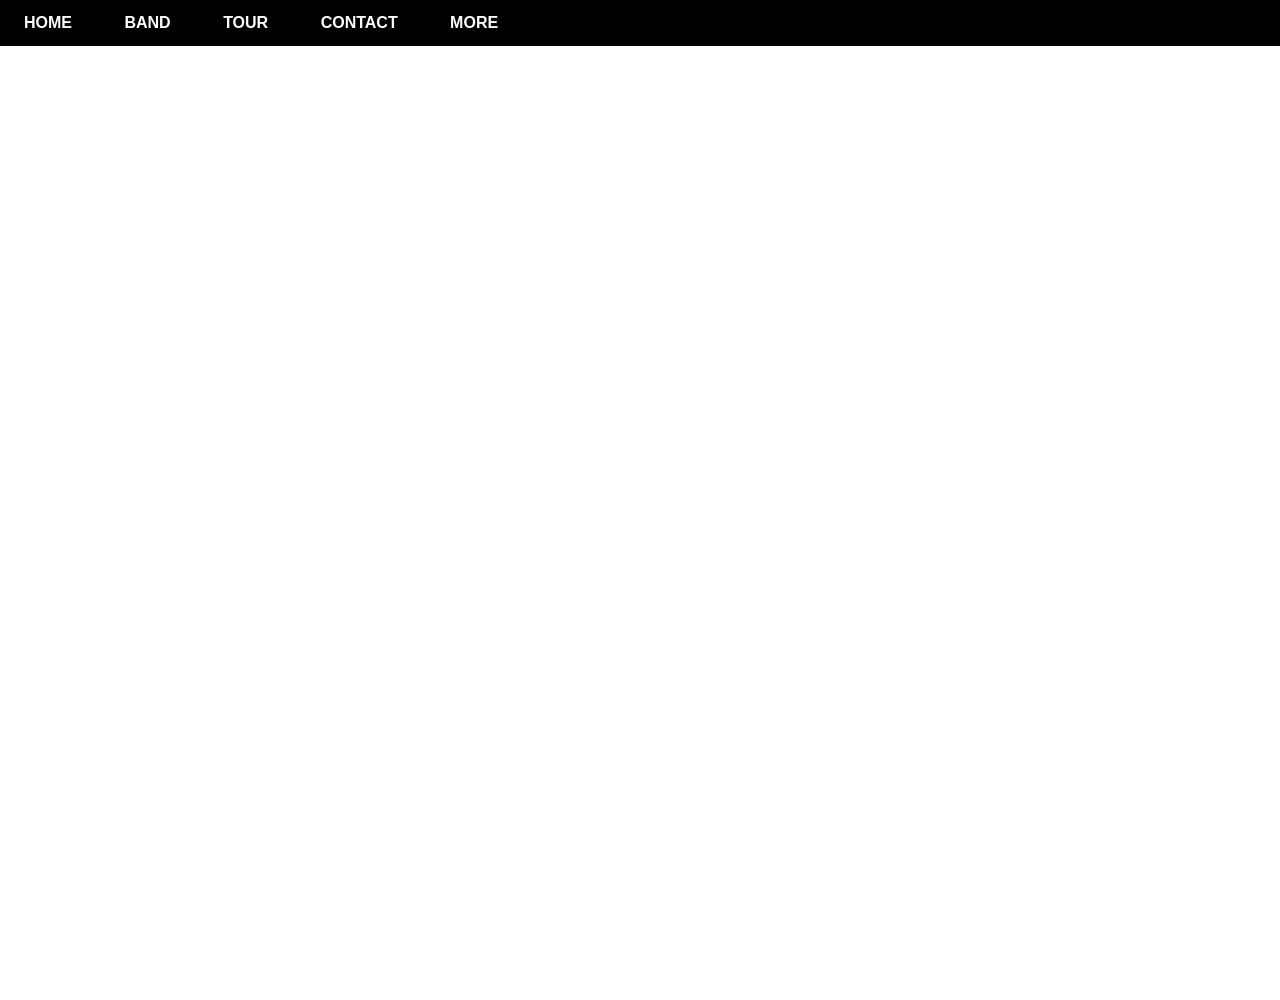
==== html/index.html @ e4638d93 "Header done!" ====
<!DOCTYPE html>
<html lang="en">

<head>
    <meta charset="UTF-8">
    <meta http-equiv="X-UA-Compatible" content="IE=edge">
    <meta name="viewport" content="width=device-width, initial-scale=1.0">
    <title>W3.CSS Template Band [dev]</title>
    <link rel="stylesheet" href="../assets/css/style.css">
</head>

<body>
    <div class="wrapper">
        <!-- Header -->
        <div class="header">
            <ul class="nav">
                <li><a href="#">Home</a></li>
                <li><a href="#">Band</a></li>
                <li><a href="#">Tour</a></li>
                <li><a href="#">Contact</a></li>
                <li>
                    <a href="#">More</a>
                    <ul class="subnav">
                        <li><a href="#">Merchandise</a></li>
                        <li><a href="#">Extras</a></li>
                        <li><a href="#">Media</a></li>
                    </ul>
                </li>
            </ul>
        </div>

        <div class="slider">

        </div>
        <!-- Section Content -->
        <div class="content">
            <div class="content-section">
                <h2 class="section-heading">

                </h2>
                <p class="section-sub-heading">

                </p>
                <p class="about-text">

                </p>

            </div>

        </div>
        <!-- Footer -->
        <div class="footer">

        </div>
    </div>
</body>

</html>
---- assets/css/style.css ----
* {
    margin: 0;
    padding: 0;
    box-sizing: border-box;
}

html {
    font-family: Arial, Helvetica, sans-serif;
}

.wrapper {
   height: 1000px;
}

.header {
    height: 46px;
    width: 100%;
    background-color: #000;
    position: sticky;
    top: 0;
}

.nav {}

.nav .subnav {
    display: none;
    position: absolute;
    top: 46px;
    background-color: white;
}

.nav li {
    display: inline-block;
    position: relative;
}

.nav>li>a {
    display: block;
    text-transform: uppercase;
    padding: 0px 24px;
    line-height: 46px;
    font-weight: bold;
}

.nav li a {
    text-decoration: none;
    color: white;
    display: inline-block;

}

.nav .subnav li:hover a,
.nav>li:hover>a {
    background-color: #CCCCCC;
}

.subnav li {
    width: 100%;
    min-width: 160px;
}

.subnav li a {
    padding: 8px 16px;
    width: 100%;
    color: #000;
}

.subnav li:hover a{
    color: white;
}

.nav li:hover .subnav{
    display: block;
    color: white;
    box-shadow: 1px 1px 1px 1px gray;
}



.slider {}

.content {}

.footer {}
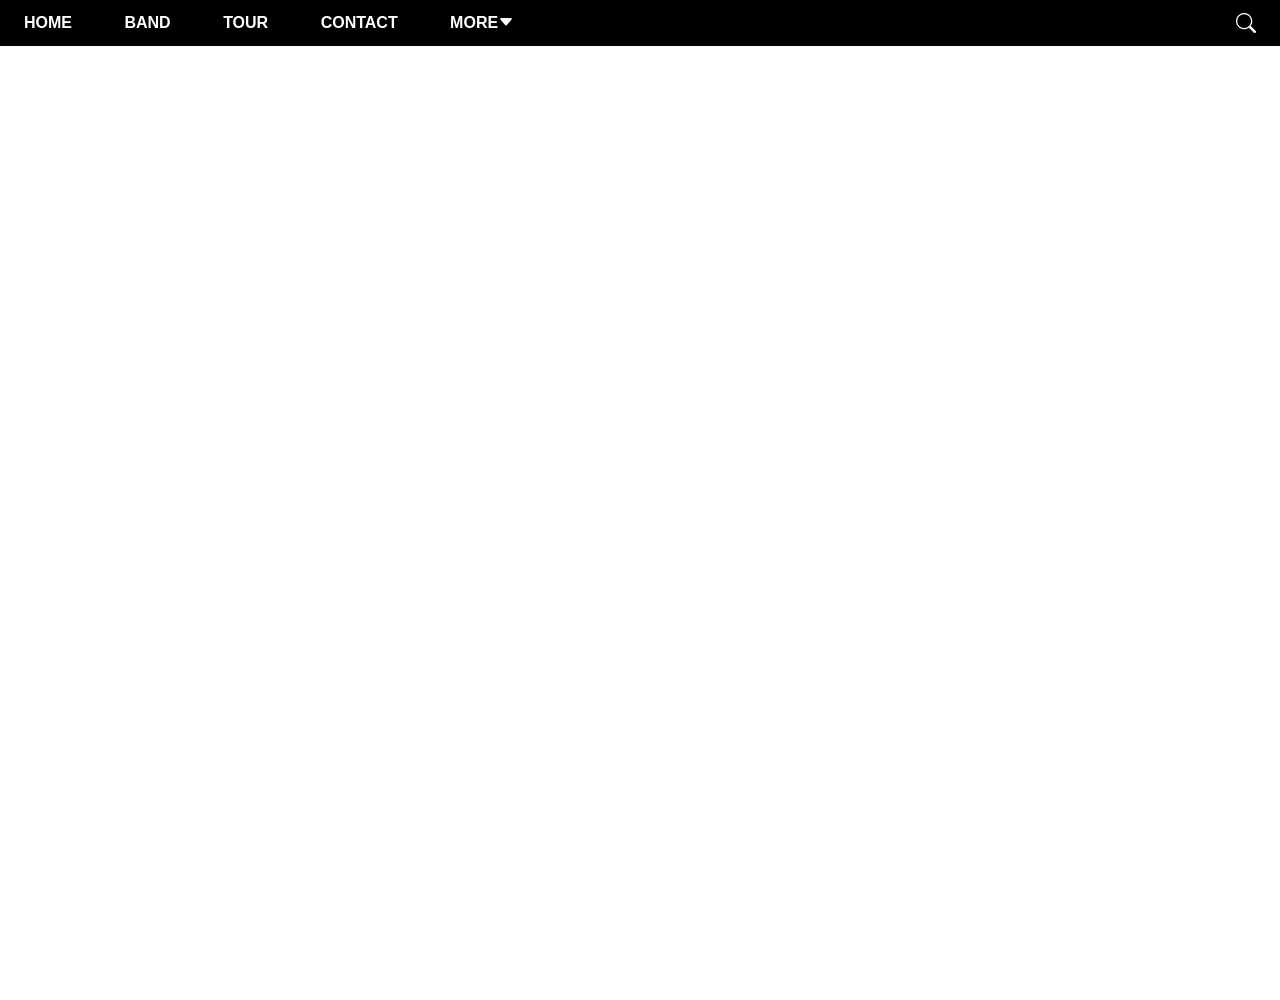
==== commit 9e78cc9b: "Update" ====
--- a/html/index.html
+++ b/html/index.html
@@ -6,6 +6,7 @@
     <meta http-equiv="X-UA-Compatible" content="IE=edge">
     <meta name="viewport" content="width=device-width, initial-scale=1.0">
     <title>W3.CSS Template Band [dev]</title>
+    <link rel="stylesheet" href="https://cdn.jsdelivr.net/npm/bootstrap-icons@1.9.1/font/bootstrap-icons.css">
     <link rel="stylesheet" href="../assets/css/style.css">
 </head>
 
@@ -13,24 +14,30 @@
     <div class="wrapper">
         <!-- Header -->
         <div class="header">
+            <!-- Begin Nav -->
             <ul class="nav">
                 <li><a href="#">Home</a></li>
                 <li><a href="#">Band</a></li>
                 <li><a href="#">Tour</a></li>
                 <li><a href="#">Contact</a></li>
                 <li>
-                    <a href="#">More</a>
+                    <a href="#">More<i id="icon-dropdown" class="bi bi-caret-down-fill"></i></a>
                     <ul class="subnav">
                         <li><a href="#">Merchandise</a></li>
                         <li><a href="#">Extras</a></li>
                         <li><a href="#">Media</a></li>
                     </ul>
                 </li>
+                
             </ul>
+            <div class="search-btn">
+                <i class="search-icon bi bi-search"></i>
+            </div>
         </div>
+        <!-- End Nav -->
 
         <div class="slider">
-
+            
         </div>
         <!-- Section Content -->
         <div class="content">
@@ -48,10 +55,11 @@
             </div>
 
         </div>
-        <!-- Footer -->
+        <!--Begin Footer -->
         <div class="footer">
 
         </div>
+        <!-- End Footer -->
     </div>
 </body>
 
--- a/assets/css/style.css
+++ b/assets/css/style.css
@@ -20,7 +20,9 @@
     top: 0;
 }
 
-.nav {}
+.nav {
+    display: inline-block;
+}
 
 .nav .subnav {
     display: none;
@@ -52,6 +54,11 @@
 .nav .subnav li:hover a,
 .nav>li:hover>a {
     background-color: #CCCCCC;
+    color: #000;
+}
+
+.nav li:hover #icon-dropdown{
+    color: black;
 }
 
 .subnav li {
@@ -75,9 +82,28 @@
     box-shadow: 1px 1px 1px 1px gray;
 }
 
+.header .search-btn{
+    float: right;
+    
+}
+
+.header .search-btn .search-icon{
+    display: inline-block;
+    color: white;
+    line-height: 46px;
+    font-size: 125%;
+    padding: 0px 24px;
+}
+
+.header .search-btn:hover .search-icon{
+    background-color: #f44336;
+    
+}
 
 
-.slider {}
+.slider {
+
+}
 
 .content {}
 
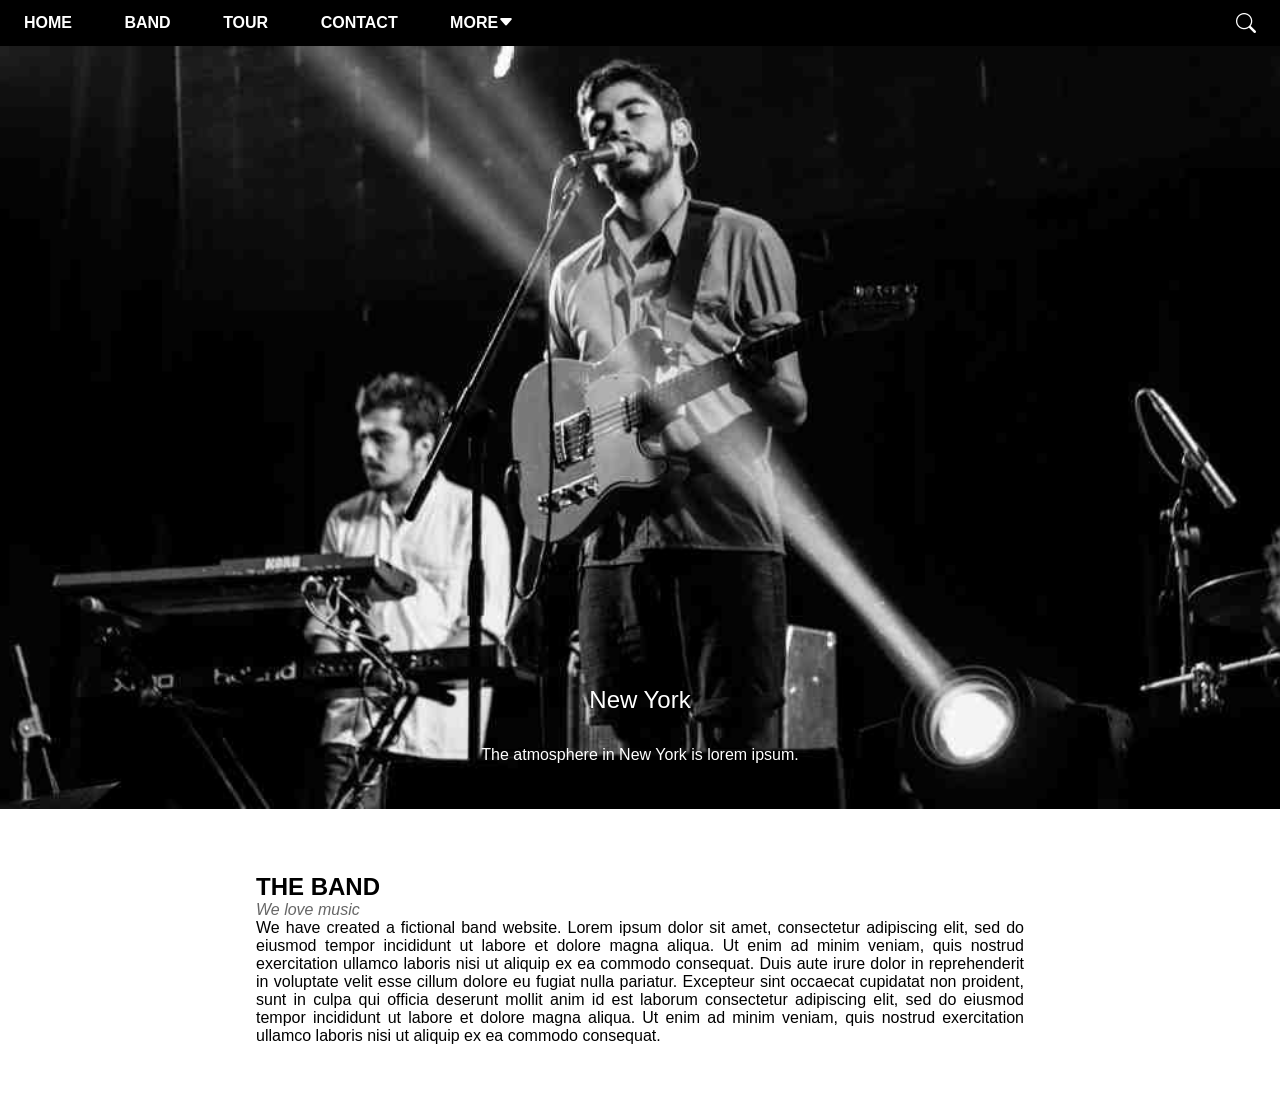
==== commit 86def34a: "Update" ====
--- a/html/index.html
+++ b/html/index.html
@@ -28,7 +28,7 @@
                         <li><a href="#">Media</a></li>
                     </ul>
                 </li>
-                
+
             </ul>
             <div class="search-btn">
                 <i class="search-icon bi bi-search"></i>
@@ -37,19 +37,30 @@
         <!-- End Nav -->
 
         <div class="slider">
-            
+            <div class="text-content">
+                <h2 class="text-heading">New York</h2>
+                <div class="text-desc">The atmosphere in New York is lorem ipsum.</div>
+            </div>
+            <div class="clear"></div>
         </div>
         <!-- Section Content -->
         <div class="content">
             <div class="content-section">
                 <h2 class="section-heading">
-
+                    The band
                 </h2>
                 <p class="section-sub-heading">
-
+                    We love music
                 </p>
                 <p class="about-text">
-
+                    We have created a fictional band website. Lorem ipsum dolor sit amet, consectetur adipiscing elit,
+                    sed do eiusmod tempor incididunt ut labore et dolore magna aliqua. Ut enim ad minim veniam, quis
+                    nostrud exercitation ullamco laboris nisi ut aliquip ex ea commodo consequat. Duis aute irure dolor
+                    in reprehenderit in voluptate velit esse cillum dolore eu fugiat nulla pariatur. Excepteur sint
+                    occaecat cupidatat non proident, sunt in culpa qui officia deserunt mollit anim id est laborum
+                    consectetur adipiscing elit, sed do eiusmod tempor incididunt ut labore et dolore magna aliqua. Ut
+                    enim ad minim veniam, quis nostrud exercitation ullamco laboris nisi ut aliquip ex ea commodo
+                    consequat.
                 </p>
 
             </div>
--- a/assets/css/style.css
+++ b/assets/css/style.css
@@ -100,11 +100,55 @@
     
 }
 
+/* Slider */
+.slider {
+    padding-top: 50%;
+    background: url('/assets/img/slider.jpg') top center / cover no-repeat;
+    z-index: -1;
+}
 
-.slider {
+.slider .text-content{
+    color: white;
+    bottom: 48px;
+    text-align: center;
+    padding-bottom: 5vh;
+}
+
+.slider .text-heading{
+    margin-bottom: 32px;
+    font-weight: 500;
+    
+}
+
+.clear{
+    clear: both;
+}
+
+/* Section content */
+.content {
+    margin: auto;
+    width: 800px;
+    max-width: 800px;
+    padding: 64px 16px;
+}
+
+.content .content-section{
+    left: 0;
+    right: 0;
+    
 
 }
 
-.content {}
+.content .section-heading{
+    text-transform: uppercase;
+}
+
+.content .section-sub-heading{
+    font-style: italic;
+    color: #666;
+}
+.content .about-text{
+    text-align: justify;
+}
 
 .footer {}
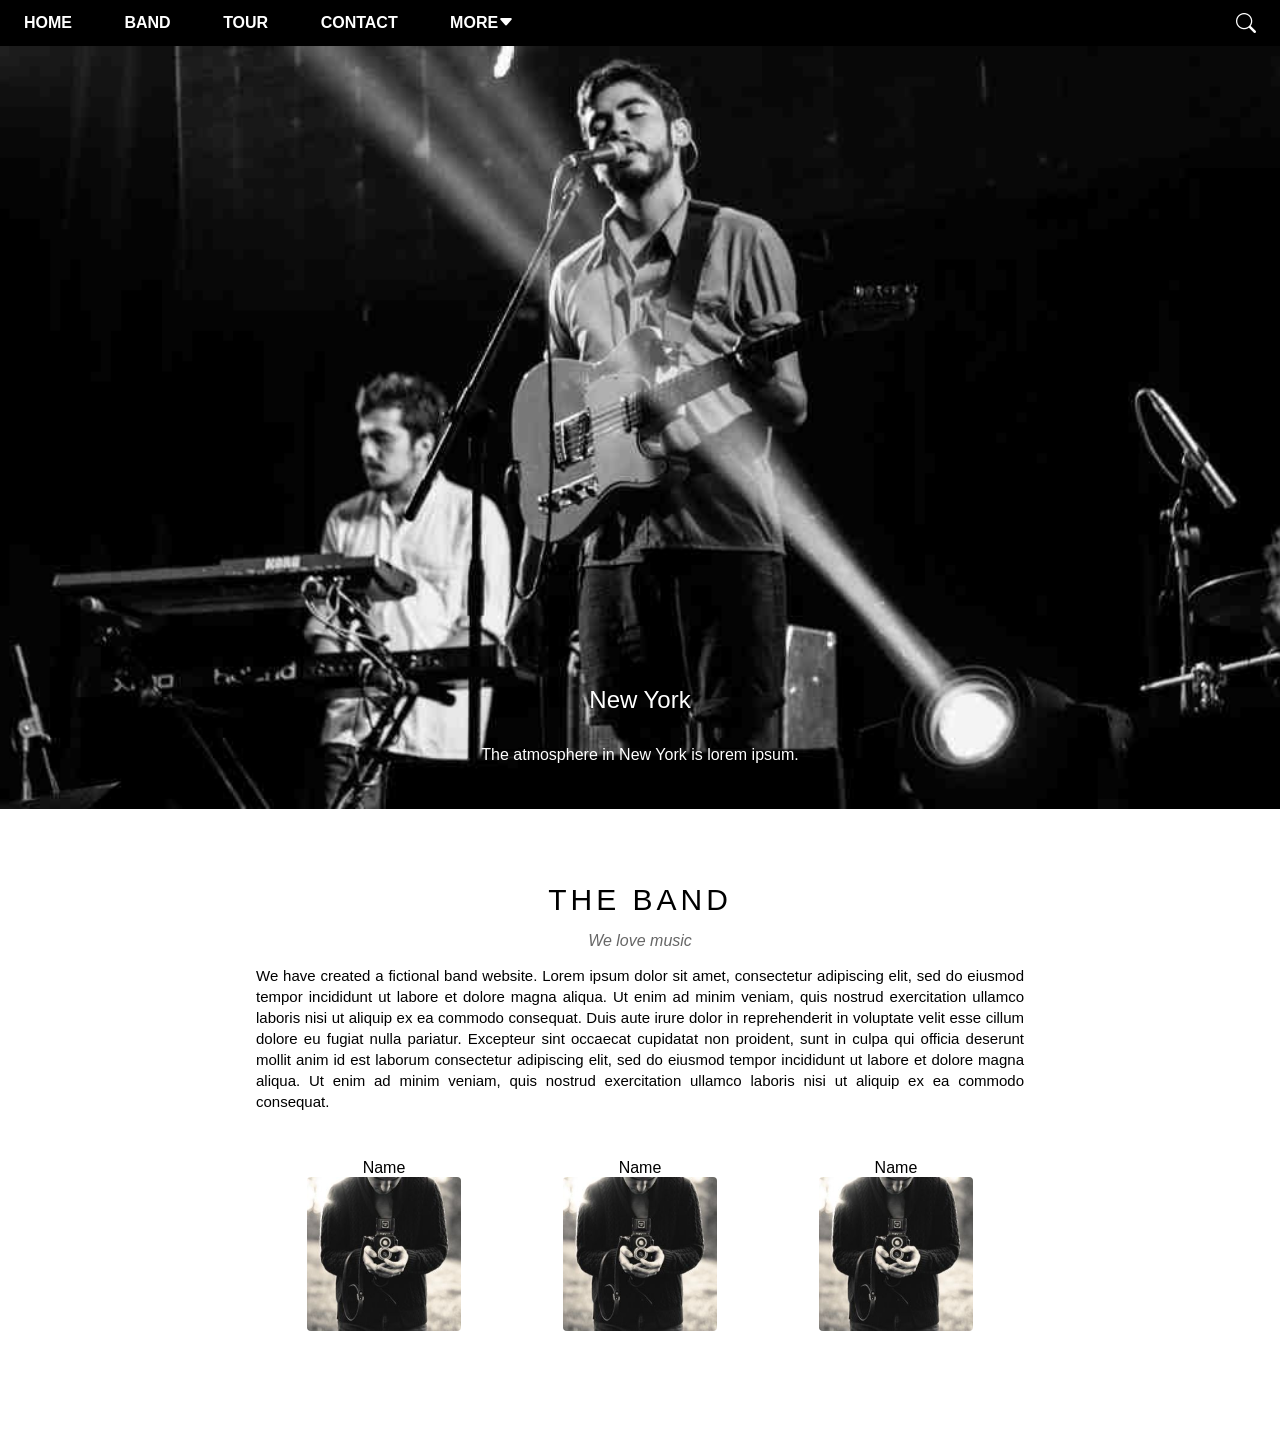
==== commit 54eb2b2b: "Update" ====
--- a/html/index.html
+++ b/html/index.html
@@ -46,9 +46,9 @@
         <!-- Section Content -->
         <div class="content">
             <div class="content-section">
-                <h2 class="section-heading">
+                <p class="section-heading">
                     The band
-                </h2>
+                </p>
                 <p class="section-sub-heading">
                     We love music
                 </p>
@@ -64,6 +64,34 @@
                 </p>
 
             </div>
+            <div class="team">
+                <div class="card">
+                    <div class="name">
+                        <p>Name</p>
+                    </div>
+                    <div class="image">
+                        <img src="../assets/img/bandmember.jpg" alt="" width="60%">
+                    </div>
+                </div>
+                <div class="card">
+                    <div class="name">
+                        <p>Name</p>
+                    </div>
+                    <div class="image">
+                        <img src="../assets/img/bandmember.jpg" alt="" width="60%">
+                    </div>
+                </div>
+                <div class="card">
+                    <div class="name">
+                        <p>Name</p>
+                    </div>
+                    <div class="image">
+                        <img src="../assets/img/bandmember.jpg" alt="" width="60%">
+                    </div>
+                </div>
+                <div class="clear"></div>
+            </div>
+            
 
         </div>
         <!--Begin Footer -->
--- a/assets/css/style.css
+++ b/assets/css/style.css
@@ -126,29 +126,62 @@
 
 /* Section content */
 .content {
-    margin: auto;
-    width: 800px;
+    padding: 64px 16px;
+    width: auto;
     max-width: 800px;
-    padding: 64px 16px;
+    margin-left: auto;
+    margin-right: auto;
 }
 
 .content .content-section{
-    left: 0;
-    right: 0;
+    text-align: center;
+    width: 100%;
     
-
 }
 
 .content .section-heading{
+    letter-spacing: 4px;
     text-transform: uppercase;
+    margin: 10px 0px;
+    font-size: 30px;
+    font-family: 'Segoe UI', Tahoma, Geneva, Verdana, sans-serif;
 }
 
 .content .section-sub-heading{
     font-style: italic;
     color: #666;
+    margin: 15px 0px;
 }
 .content .about-text{
     text-align: justify;
+    margin: 15px 0px;
+    width: 100%;
+    line-height: 1.4;
+    font-size: 15px;
+    
+}
+
+/* Team content */
+.team{
+    padding: 32px 0px;
+    text-align: center;
+}
+.card{
+    width: 33.33333%;
+    float: left;
+    
+}
+.name{
+
+}
+.card .image img{
+    border-radius: 4px;
+    margin: 0px 0px 16px;
+}
+
+
+.clear{
+    clear: both;
 }
 
 .footer {}
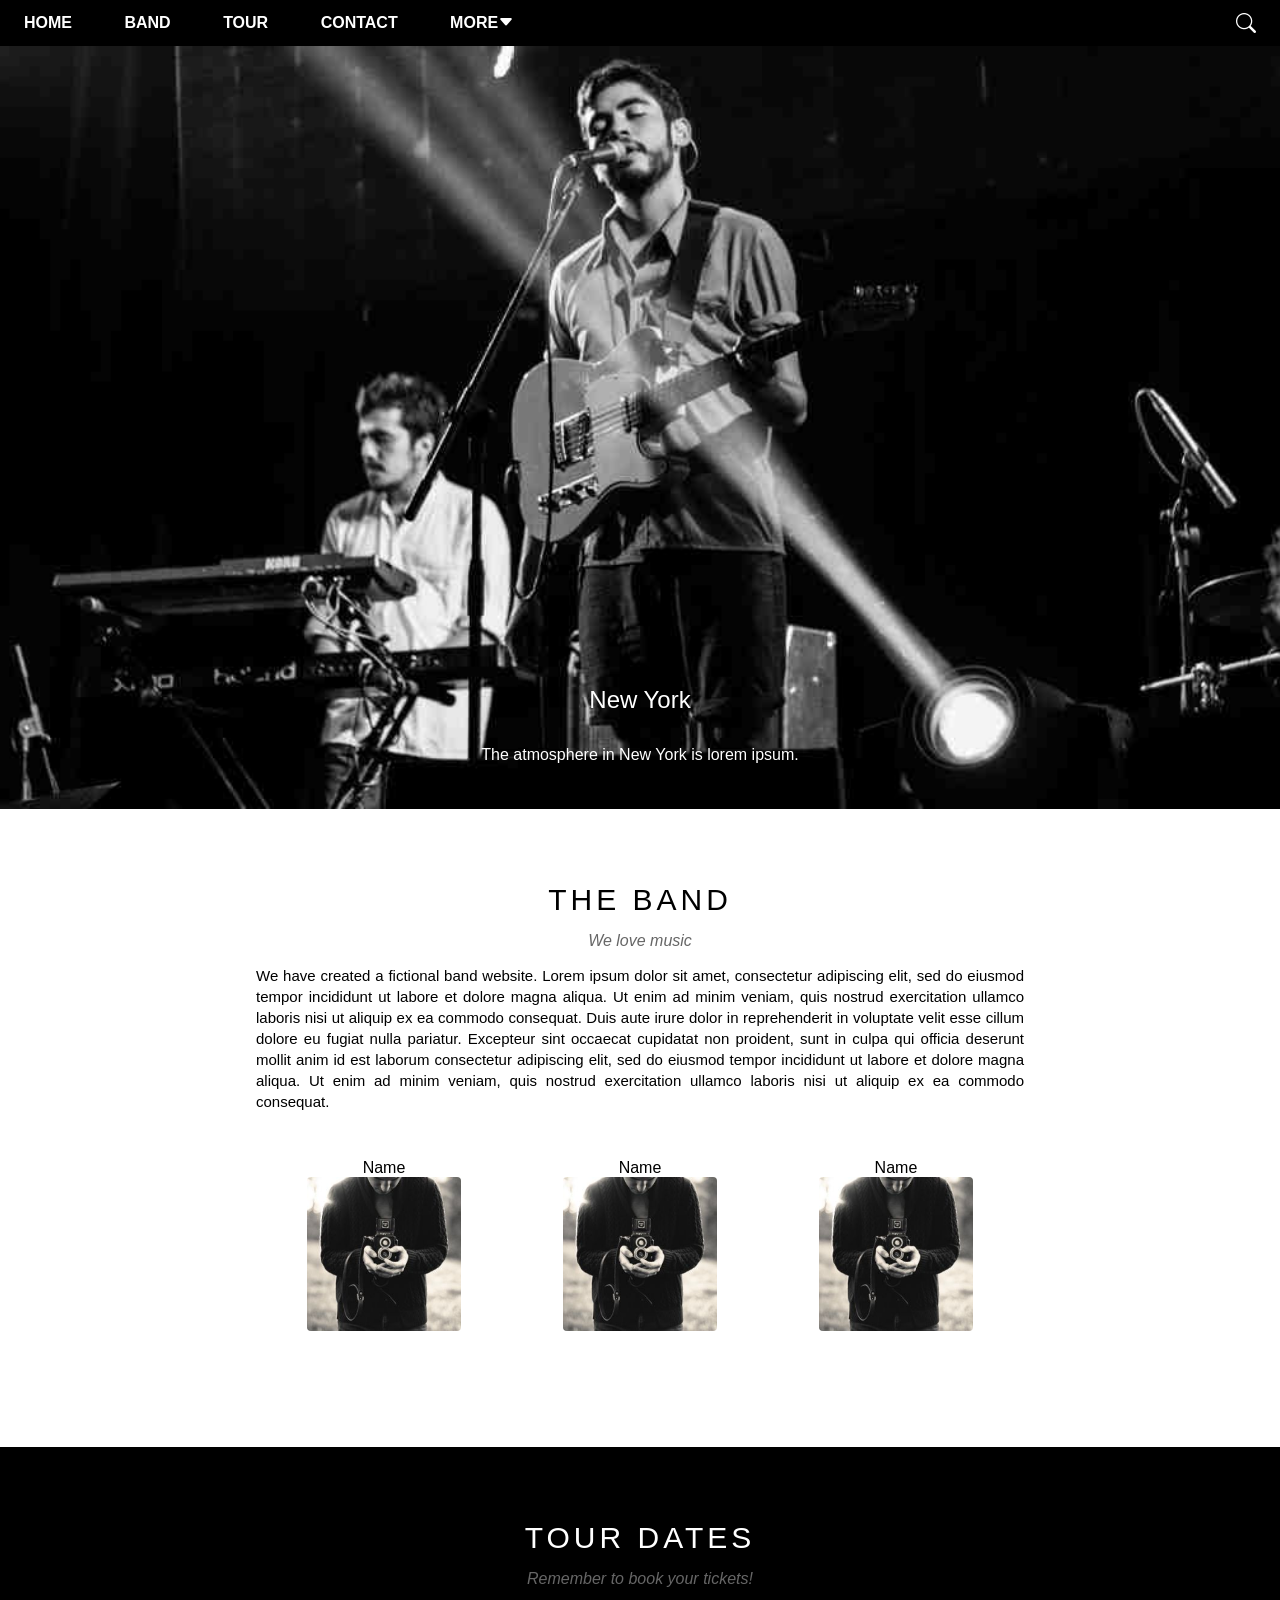
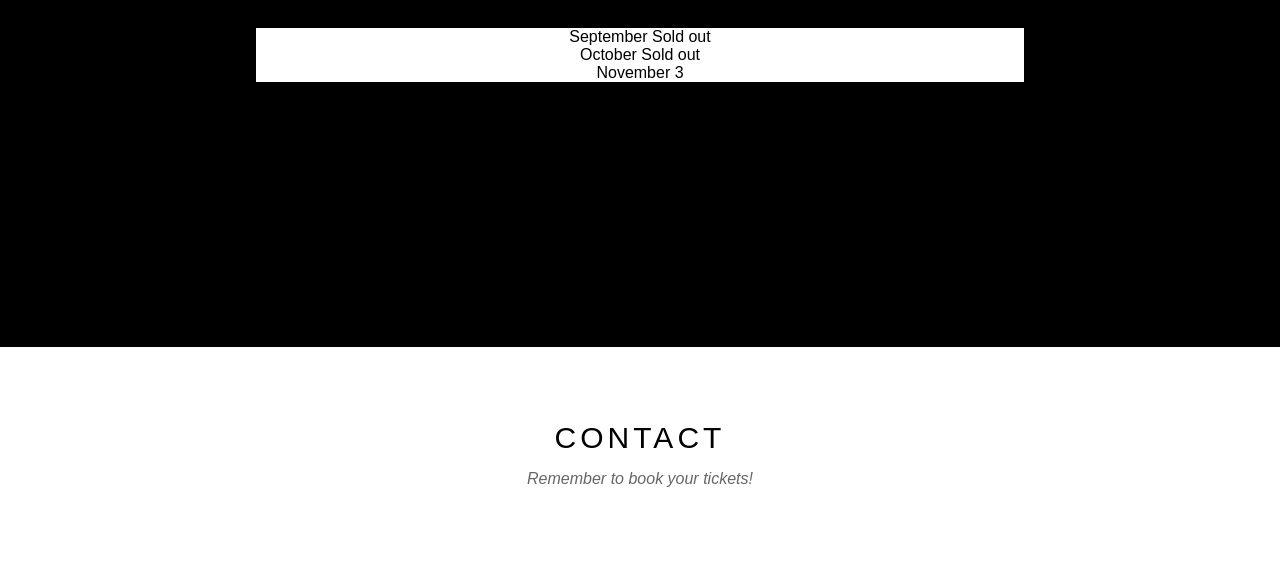
==== commit 4bcf7ccc: "05/09/2022 2:26 PM" ====
--- a/html/index.html
+++ b/html/index.html
@@ -64,6 +64,8 @@
                 </p>
 
             </div>
+
+            <!-- Team content -->
             <div class="team">
                 <div class="card">
                     <div class="name">
@@ -91,9 +93,42 @@
                 </div>
                 <div class="clear"></div>
             </div>
-            
+        </div>
+        <!-- Tour -->
+        <div class="tour-section">
+            <div class="content">
+                <div class="content-section">
+                    <div class="section-heading">
+                        <p class="text-white">Tour Dates</p>
+                    </div>
+                    <div class="section-sub-heading">
+                        <p>Remember to book your tickets!</p>
+                    </div>
+                    <ul class="tickets-list">
+                        <li>September <span class="sold-old">Sold out</span></li>
+                        <li>October <span class="sold-old">Sold out</span></li>
+                        <li>November <span class="quantity">3</span></li>
+                    </ul>
+                </div>
+            </div>
+        </div>
+        <!-- Contact -->
+        <div id="contact-section" class="content">
+            <div class="content-section">
+                <div class="section-heading">
+                    <p>Contact</p>
+                </div>
+                <div class="section-sub-heading">
+                    <p>Remember to book your tickets!</p>
+                </div>
 
+            </div>
         </div>
+
+
+
+
+
         <!--Begin Footer -->
         <div class="footer">
 
--- a/assets/css/style.css
+++ b/assets/css/style.css
@@ -8,10 +8,19 @@
     font-family: Arial, Helvetica, sans-serif;
 }
 
+/* Global */
+.text-white{
+    color: white;
+}
+.clear{
+    clear: both;
+}
+
 .wrapper {
    height: 1000px;
 }
 
+/* Header */
 .header {
     height: 46px;
     width: 100%;
@@ -133,13 +142,13 @@
     margin-right: auto;
 }
 
-.content .content-section{
+.content-section{
     text-align: center;
     width: 100%;
     
 }
 
-.content .section-heading{
+.section-heading{
     letter-spacing: 4px;
     text-transform: uppercase;
     margin: 10px 0px;
@@ -147,7 +156,7 @@
     font-family: 'Segoe UI', Tahoma, Geneva, Verdana, sans-serif;
 }
 
-.content .section-sub-heading{
+.section-sub-heading{
     font-style: italic;
     color: #666;
     margin: 15px 0px;
@@ -179,9 +188,16 @@
     margin: 0px 0px 16px;
 }
 
-
-.clear{
-    clear: both;
-}
+/* Tour */
+.tour-section{
+    background-color: #000;
+    height: 500px;
+    width: 100%;
+}
+.tour-section .content-section .tickets-list{
+    background-color: white;
+    margin-top: 40px;
+}
+
 
 .footer {}
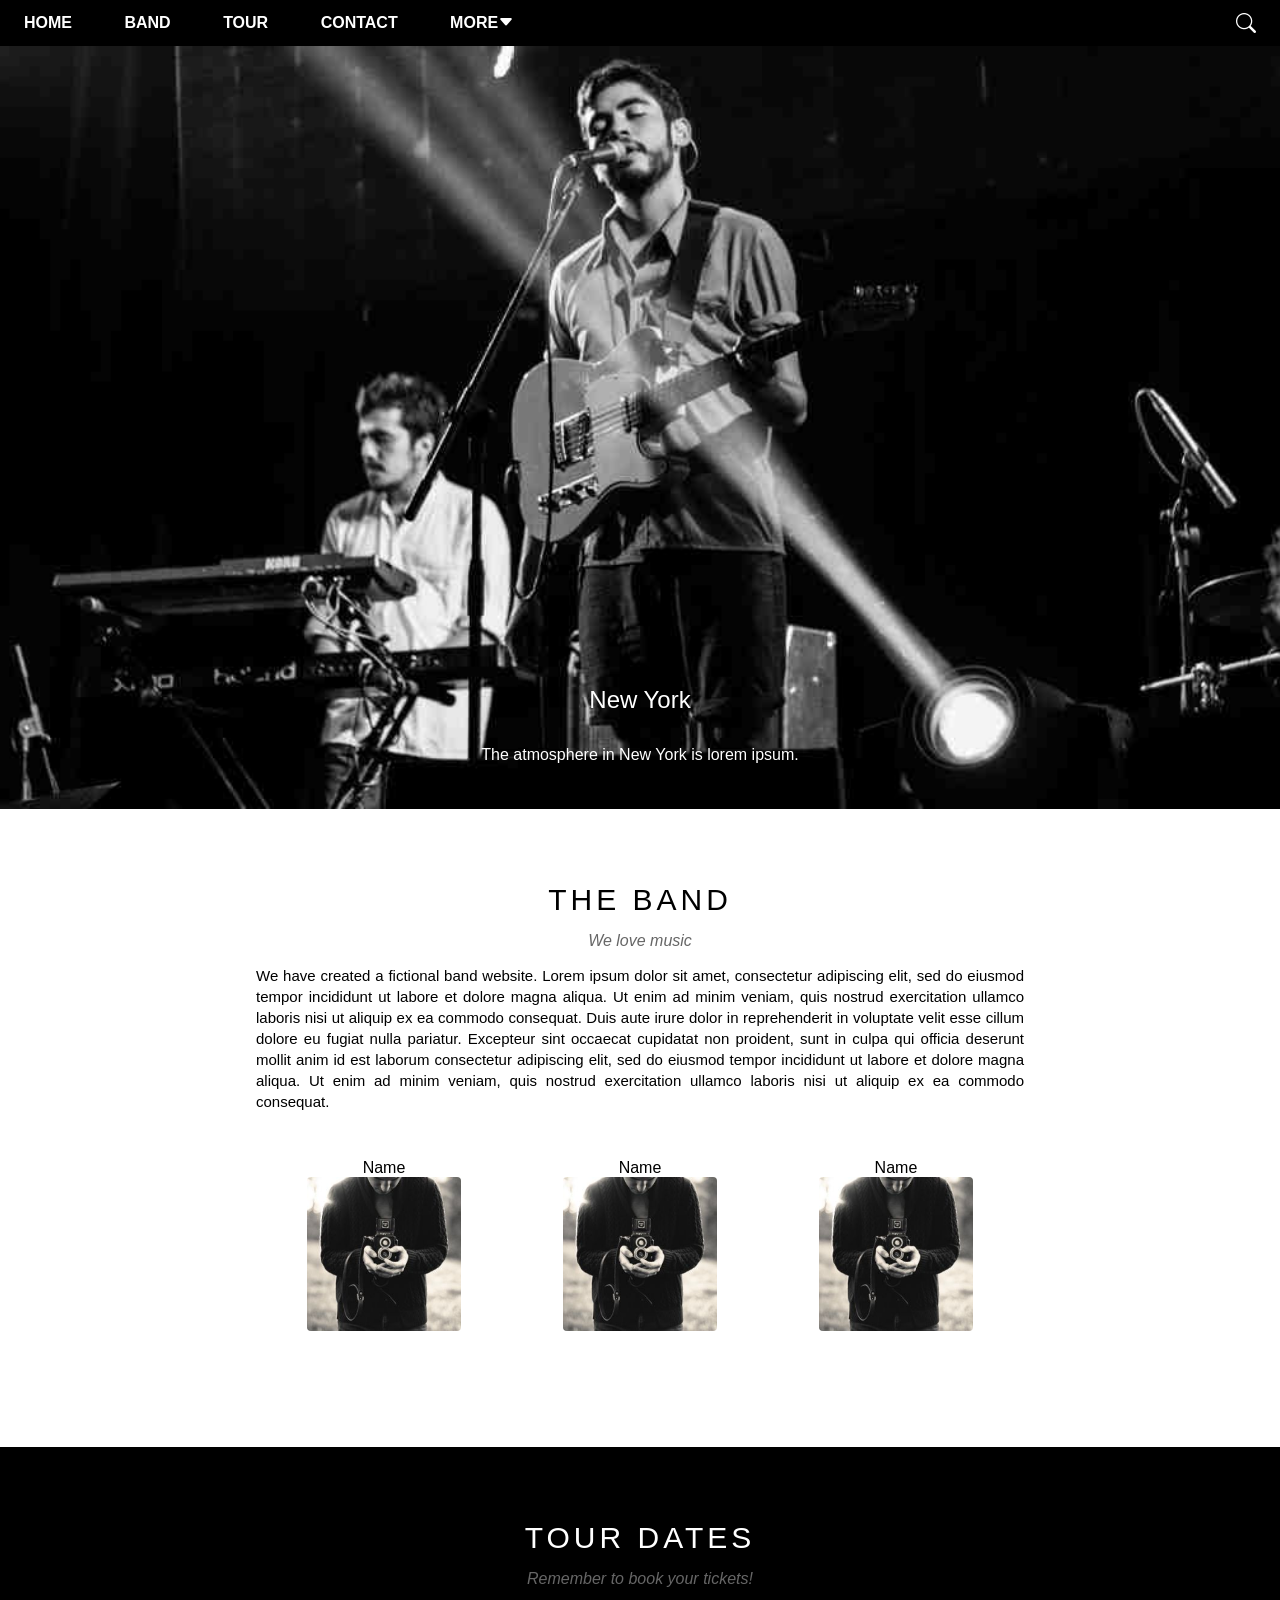
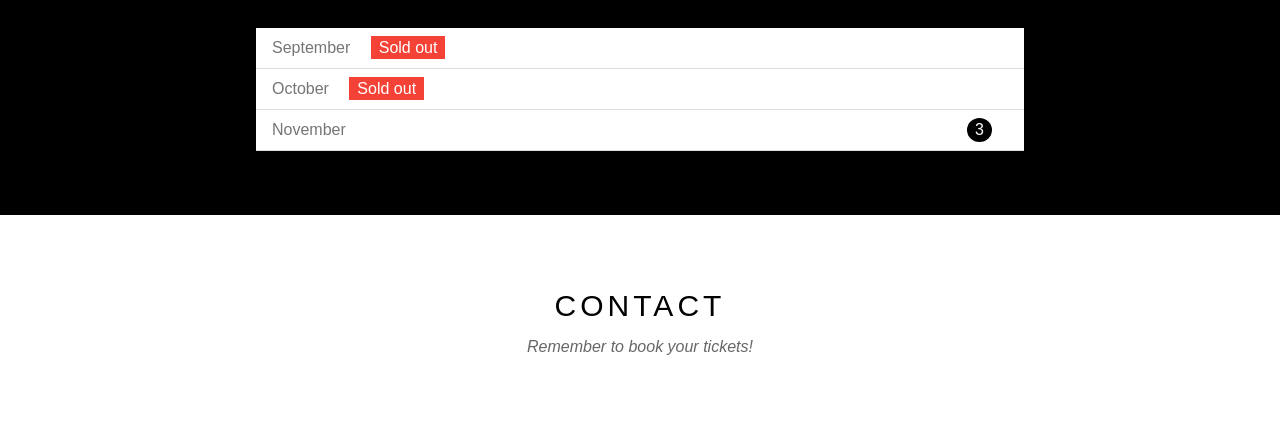
==== commit 77b9af7b: "update v2" ====
--- a/html/index.html
+++ b/html/index.html
@@ -112,6 +112,7 @@
                 </div>
             </div>
         </div>
+        
         <!-- Contact -->
         <div id="contact-section" class="content">
             <div class="content-section">
--- a/assets/css/style.css
+++ b/assets/css/style.css
@@ -191,7 +191,6 @@
 /* Tour */
 .tour-section{
     background-color: #000;
-    height: 500px;
     width: 100%;
 }
 .tour-section .content-section .tickets-list{
@@ -199,5 +198,30 @@
     margin-top: 40px;
 }
 
+.tickets-list li{
+    padding: 8px 16px;
+    text-align: left;
+    border-bottom: 1px solid #ddd;
+    color: #757575;
+    list-style-type: none;
+    line-height: 24px;
+}
+
+.tickets-list .sold-old {
+    color: white;
+    background-color: #f44336;
+    padding: 3px 8px;
+    margin: 0px 0px 0px 16px;
+}
+
+.tickets-list .quantity{
+    float: right;
+    margin: 0px 16px 0px 0px;
+    padding: 0px 8px;
+    background-color: #000;
+    color: white;
+    border-radius: 50%;
+}
+
 
 .footer {}
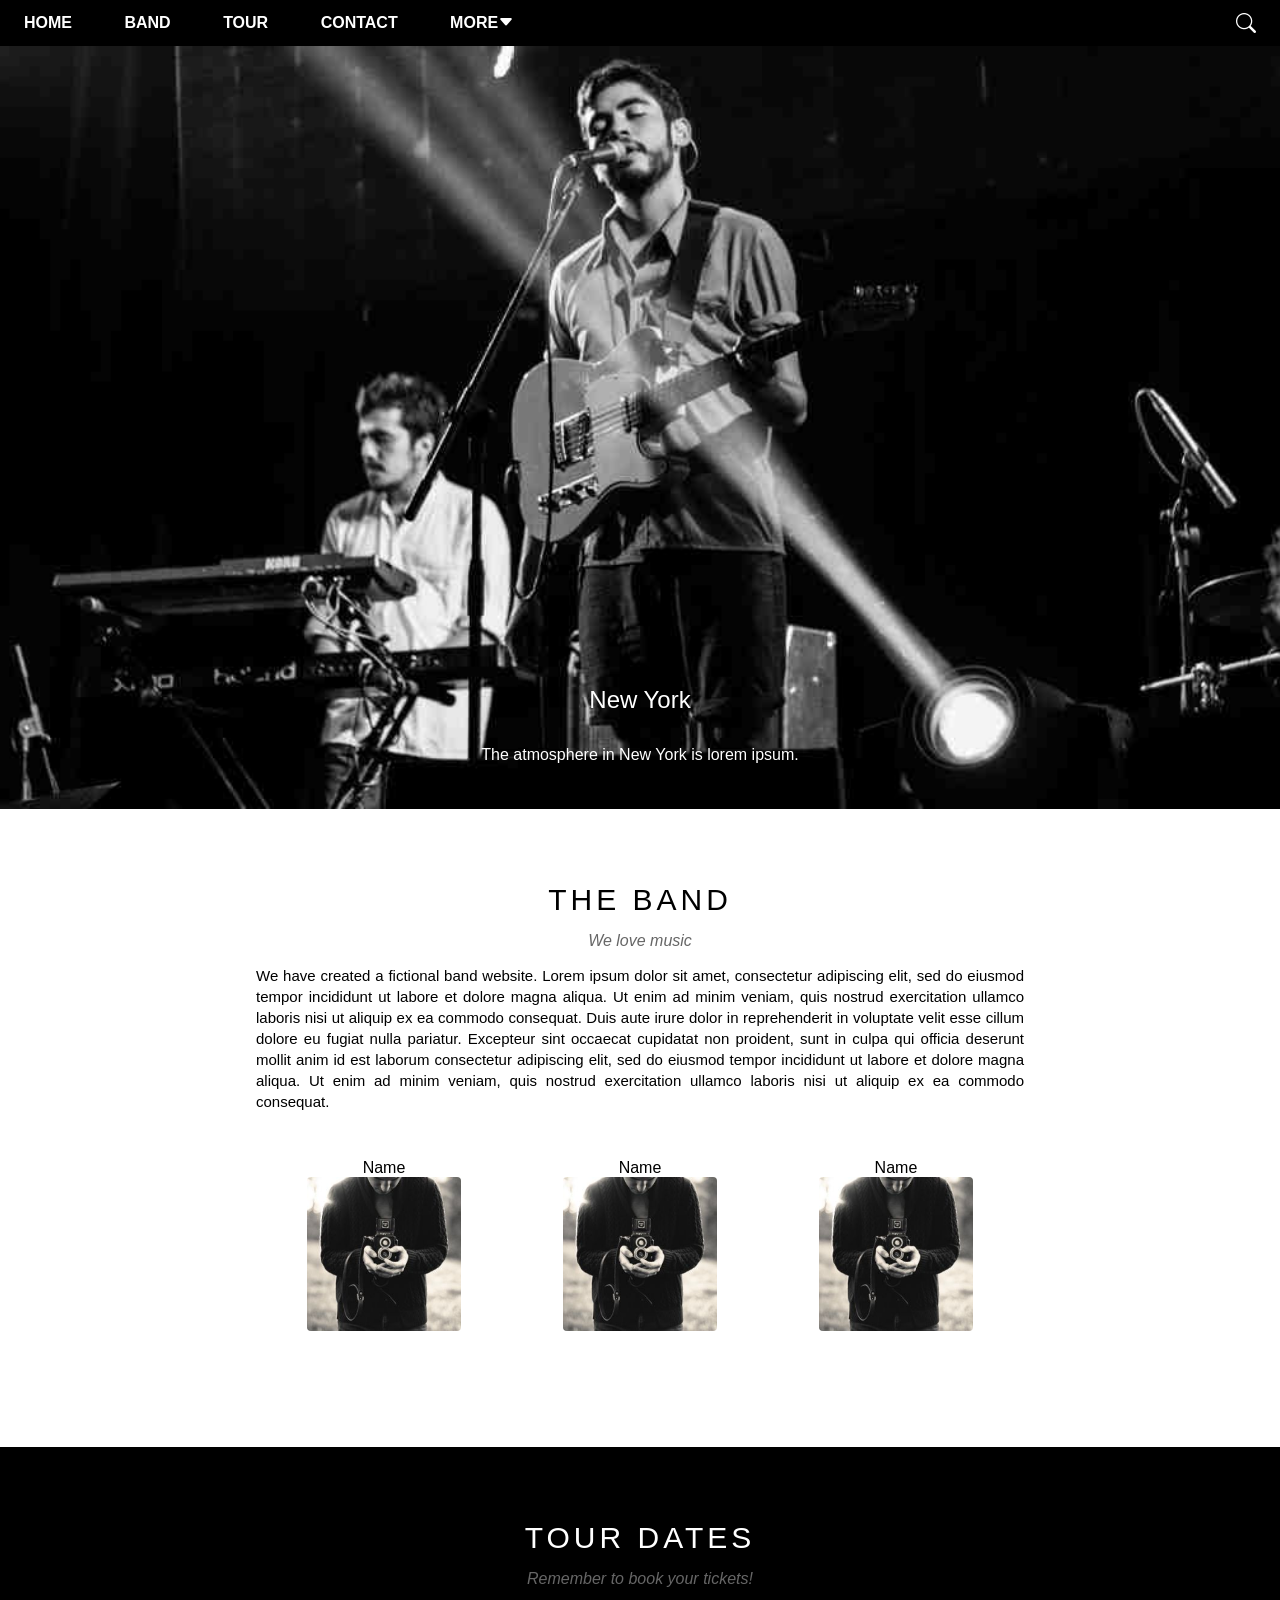
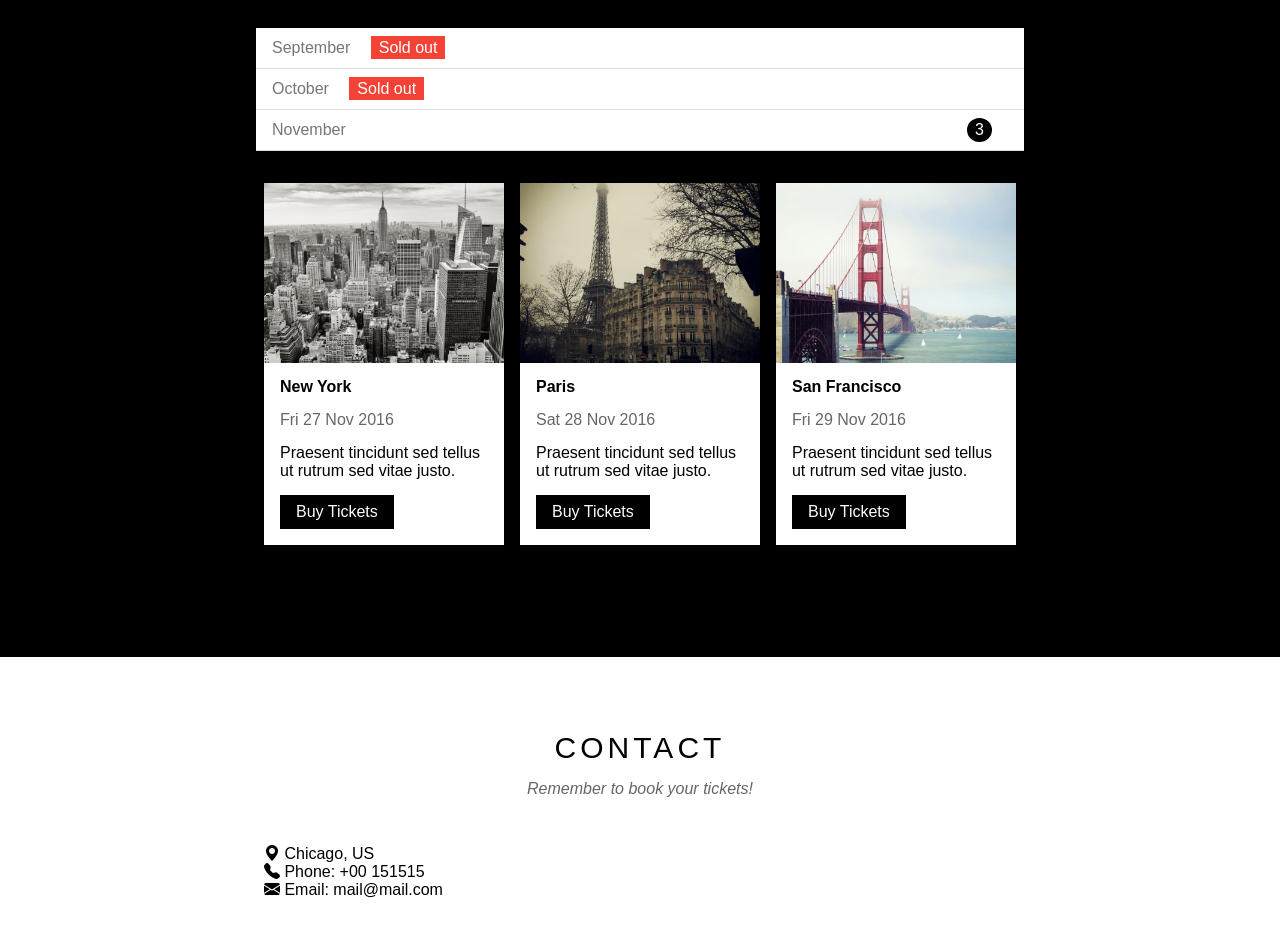
==== commit 928b370b: "Update 3h46p 13/09/2022" ====
--- a/html/index.html
+++ b/html/index.html
@@ -67,7 +67,7 @@
 
             <!-- Team content -->
             <div class="team">
-                <div class="card">
+                <div class="tag">
                     <div class="name">
                         <p>Name</p>
                     </div>
@@ -75,7 +75,7 @@
                         <img src="../assets/img/bandmember.jpg" alt="" width="60%">
                     </div>
                 </div>
-                <div class="card">
+                <div class="tag">
                     <div class="name">
                         <p>Name</p>
                     </div>
@@ -83,7 +83,7 @@
                         <img src="../assets/img/bandmember.jpg" alt="" width="60%">
                     </div>
                 </div>
-                <div class="card">
+                <div class="tag">
                     <div class="name">
                         <p>Name</p>
                     </div>
@@ -110,9 +110,49 @@
                         <li>November <span class="quantity">3</span></li>
                     </ul>
                 </div>
+
+                <div class="row">
+                    <div class="col col-third">
+                        <div class="card">
+                            <img class="card-img" src="../assets/img/newyork.jpg" alt="">
+                            <div class="container">
+                                <b class="card-title">New York</b>
+                                <p class="date">Fri 27 Nov 2016</p>
+                                <p class="card-desc">Praesent tincidunt sed tellus ut rutrum sed vitae justo.</p>
+                                <a href="#" class="card-button">Buy Tickets</a>
+                            </div>
+                        </div>
+                    </div>
+                    <div class="col col-third">
+                        <div class="card">
+                            <img class="card-img" src="../assets/img/paris.jpg" alt="">
+                            <div class="container">
+                                <b class="card-title">Paris</b>
+                                <p class="date">Sat 28 Nov 2016</p>
+                                <p class="card-desc">Praesent tincidunt sed tellus ut rutrum sed vitae justo.</p>
+                                <a href="#" class="card-button">Buy Tickets</a>
+
+                            </div>
+                        </div>
+                    </div>
+                    <div class="col col-third">
+                        <div class="card">
+                            <img class="card-img" src="../assets/img/sanfran.jpg" alt="">
+                            <div class="container">
+                                <b class="card-title">San Francisco</b>
+                                <p class="date">Fri 29 Nov 2016</p>
+                                <p class="card-desc">Praesent tincidunt sed tellus ut rutrum sed vitae justo.</p>
+                                <a href="#" class="card-button">Buy Tickets</a>
+
+                            </div>
+                        </div>
+                    </div>
+                    <div class="clear"></div>
+                </div>
+
             </div>
         </div>
-        
+
         <!-- Contact -->
         <div id="contact-section" class="content">
             <div class="content-section">
@@ -122,11 +162,18 @@
                 <div class="section-sub-heading">
                     <p>Remember to book your tickets!</p>
                 </div>
+                <div class="row">
+                    <div class="col col-half text-left">
+                        <i class="bi bi-geo-alt-fill" style="width: 30px;"></i> Chicago, US <br>
+                        <i class="bi bi-telephone-fill" style="width: 30px;"></i> Phone: +00 151515 <br>
+                        <i class="bi bi-envelope-fill" style="width: 30px;"></i> Email: mail@mail.com <br>
+                    </div>
+                    <div class="col col-half">
+                    </div>
+                </div>
 
             </div>
         </div>
-
-
 
 
 
--- a/assets/css/style.css
+++ b/assets/css/style.css
@@ -18,6 +18,42 @@
 
 .wrapper {
    height: 1000px;
+}
+
+.text-left{
+    text-align: left;
+}
+
+.row{
+    width: 100%;
+    height: fit-content;
+    padding-left: -8px;
+    padding-right: -8px;
+    padding-bottom: 32px;
+    padding-top: 32px;
+}
+
+.col{
+    float: left;
+}
+
+.col-third{
+    width: 33.33333%;
+    margin-bottom: 16px;
+    padding-left: 8px;
+    padding-right: 8px;
+}
+
+.col-half{
+    width: 50%;
+    margin-bottom: 16px;
+    padding-left: 8px;
+    padding-right: 8px;
+}
+
+.container{
+    padding: 0.15px 16px;
+    background-color: white;
 }
 
 /* Header */
@@ -145,7 +181,6 @@
 .content-section{
     text-align: center;
     width: 100%;
-    
 }
 
 .section-heading{
@@ -175,15 +210,14 @@
     padding: 32px 0px;
     text-align: center;
 }
-.card{
-    width: 33.33333%;
+.tag{
+    width: 33.333%;
     float: left;
-    
 }
 .name{
 
 }
-.card .image img{
+.tag .image img{
     border-radius: 4px;
     margin: 0px 0px 16px;
 }
@@ -221,7 +255,50 @@
     background-color: #000;
     color: white;
     border-radius: 50%;
-}
-
-
-.footer {}+    align-items: center;
+    justify-content: center;
+}
+
+/* Card */
+.card{
+    height: 100%;
+}
+.card-img{
+    
+    width: 100%;
+    vertical-align: middle;
+}
+.card-title{
+    display: block;
+    margin: 15px 0px;
+}
+.date{
+    display: block;
+    margin: 15px 0px;
+    opacity: 0.6;
+}
+.card-desc{
+    display: block;
+    margin: 15px 0px;
+}
+.card-button{
+    display: inline-block;
+    margin: 0px 0px 16px;
+    padding: 8px 16px;
+    background-color: #000;
+    text-decoration: none;
+    color: white;
+    
+}
+.card-button:hover {
+    background-color: #ccc;
+    color: #000;
+    font-weight: bold;
+}
+
+
+
+
+.footer {
+
+}
